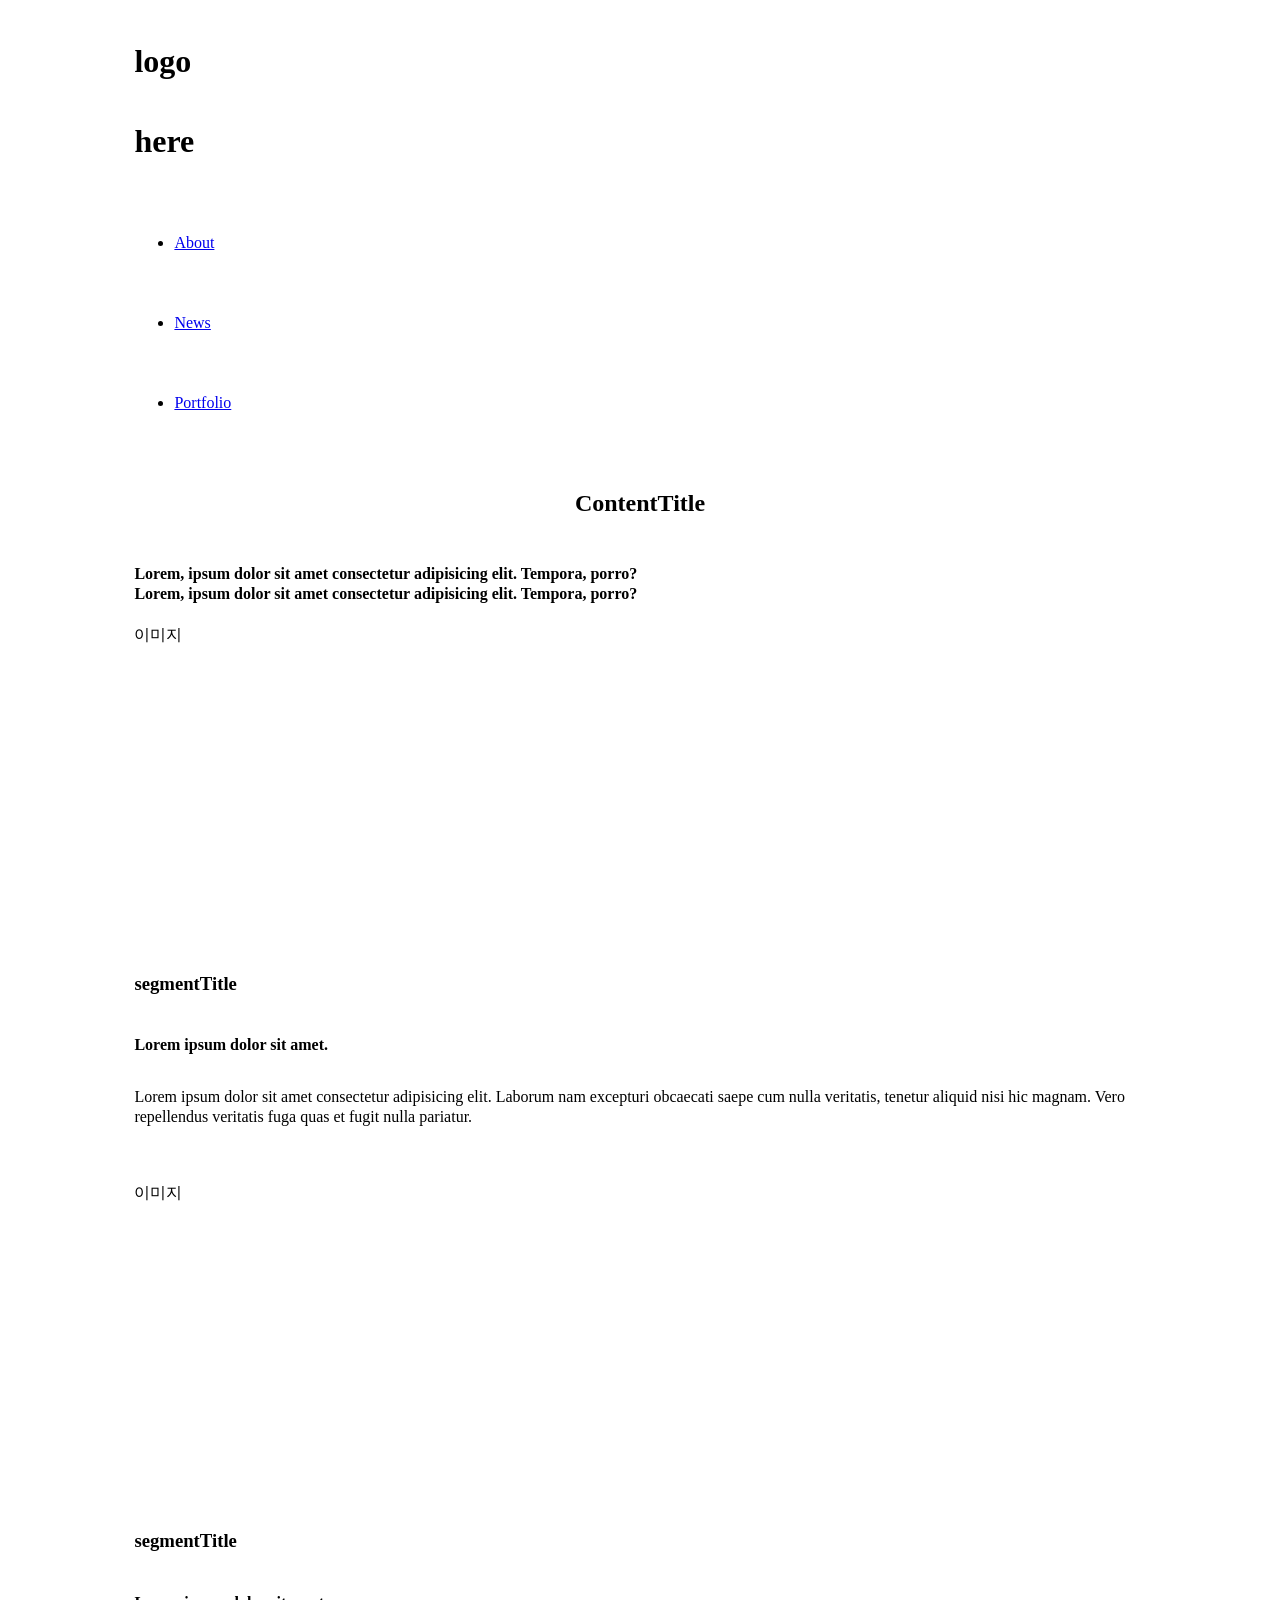
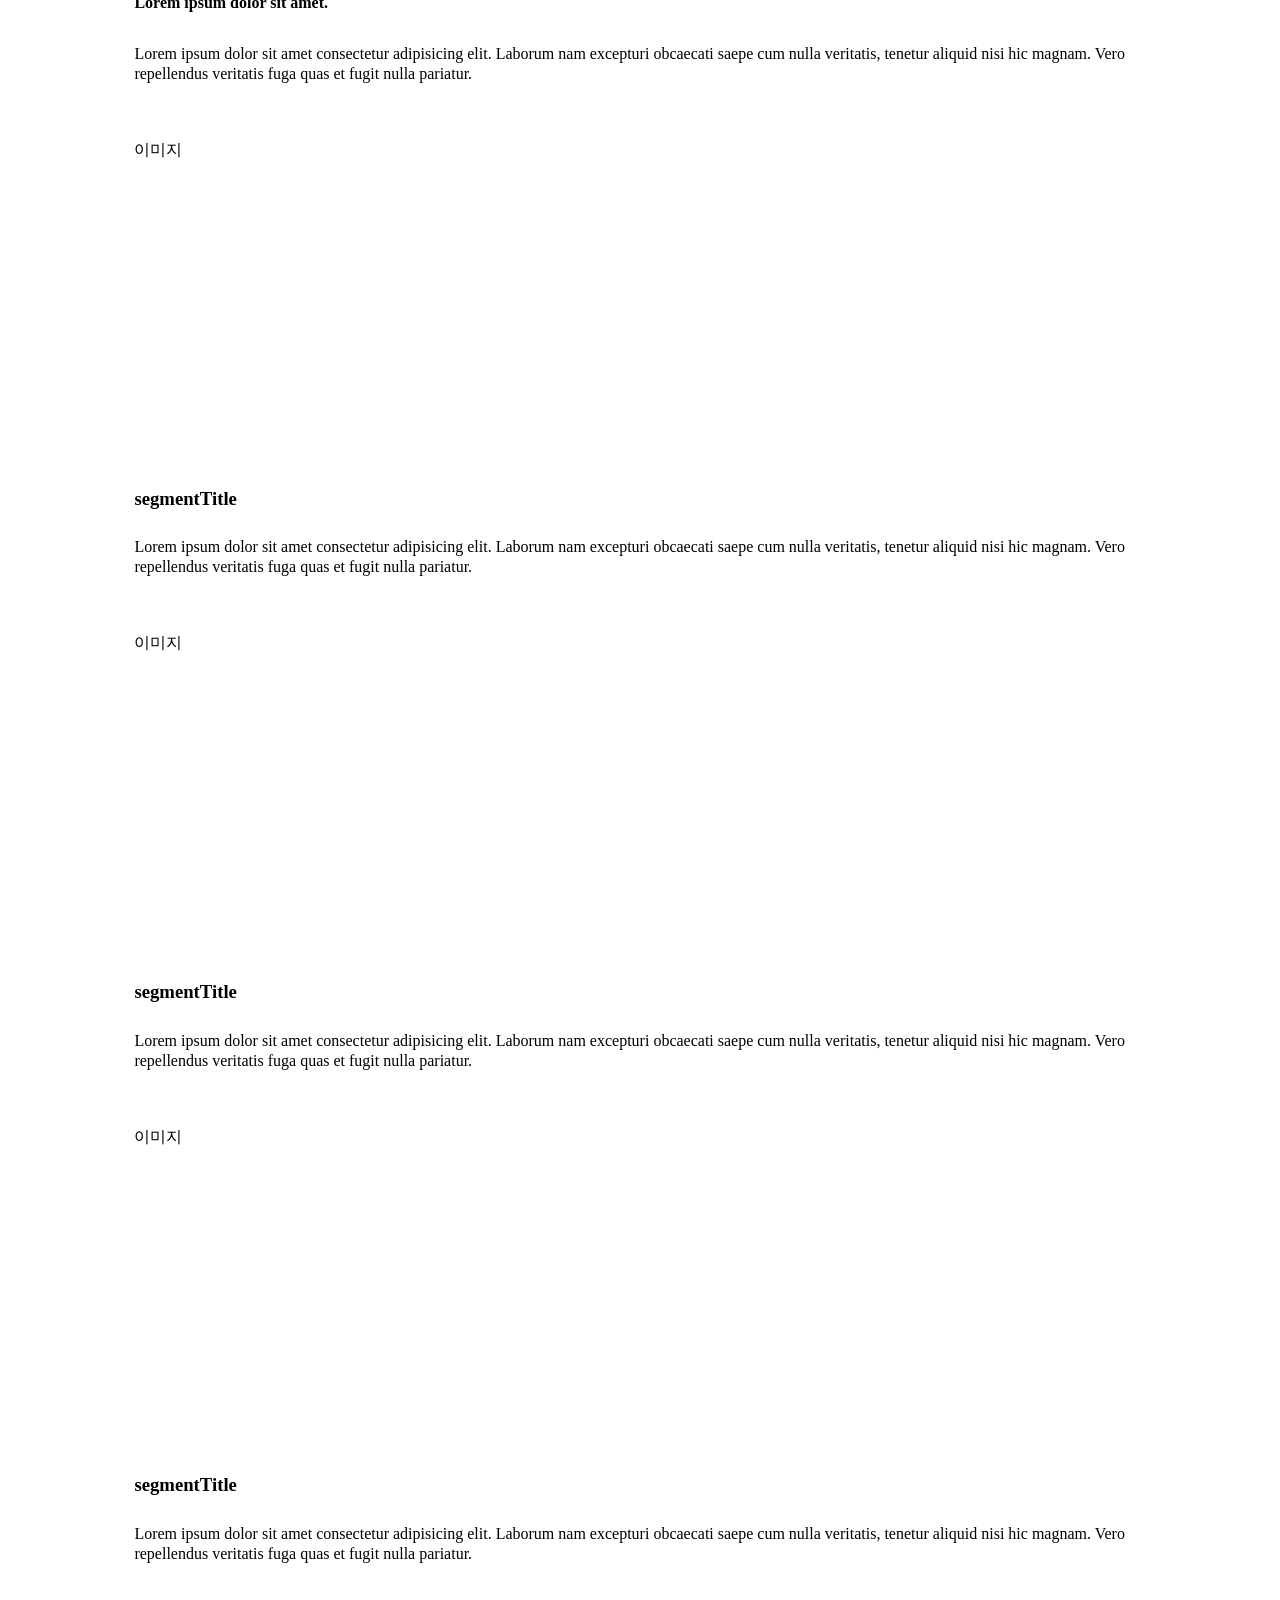
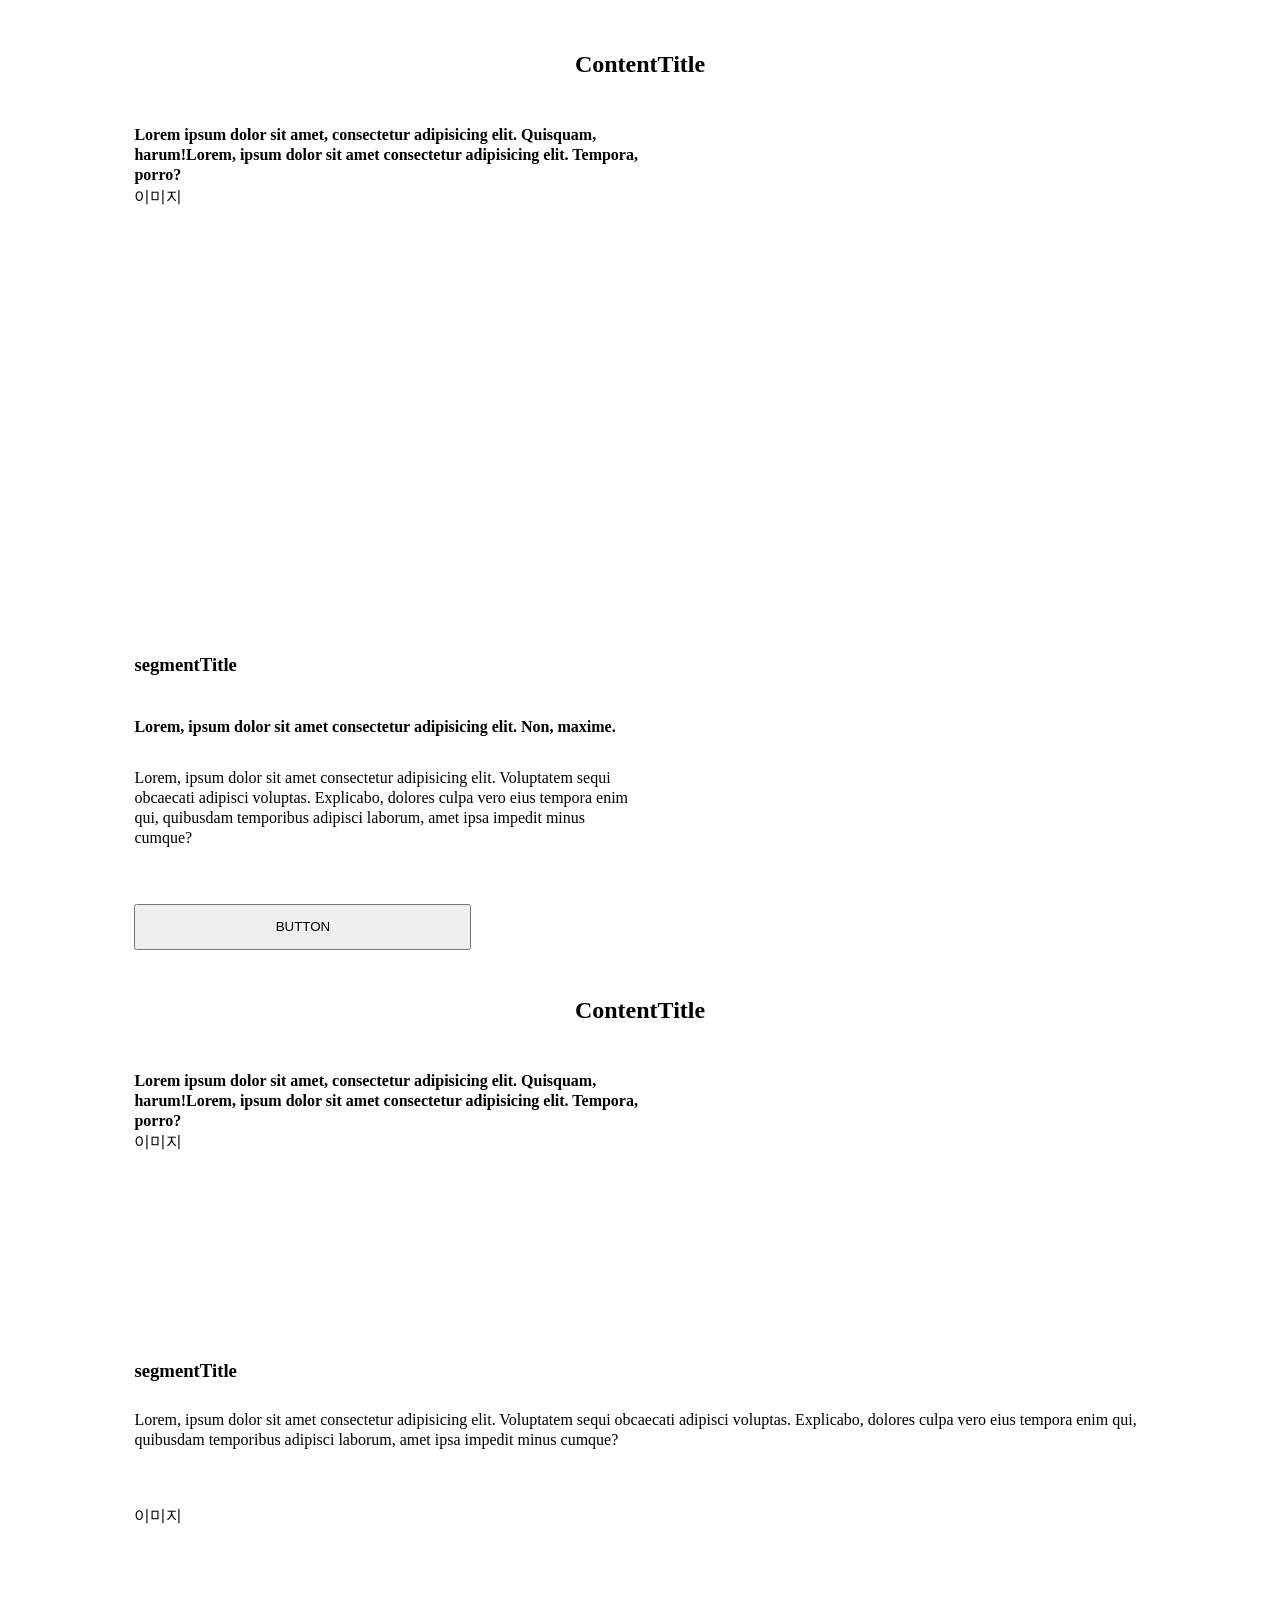
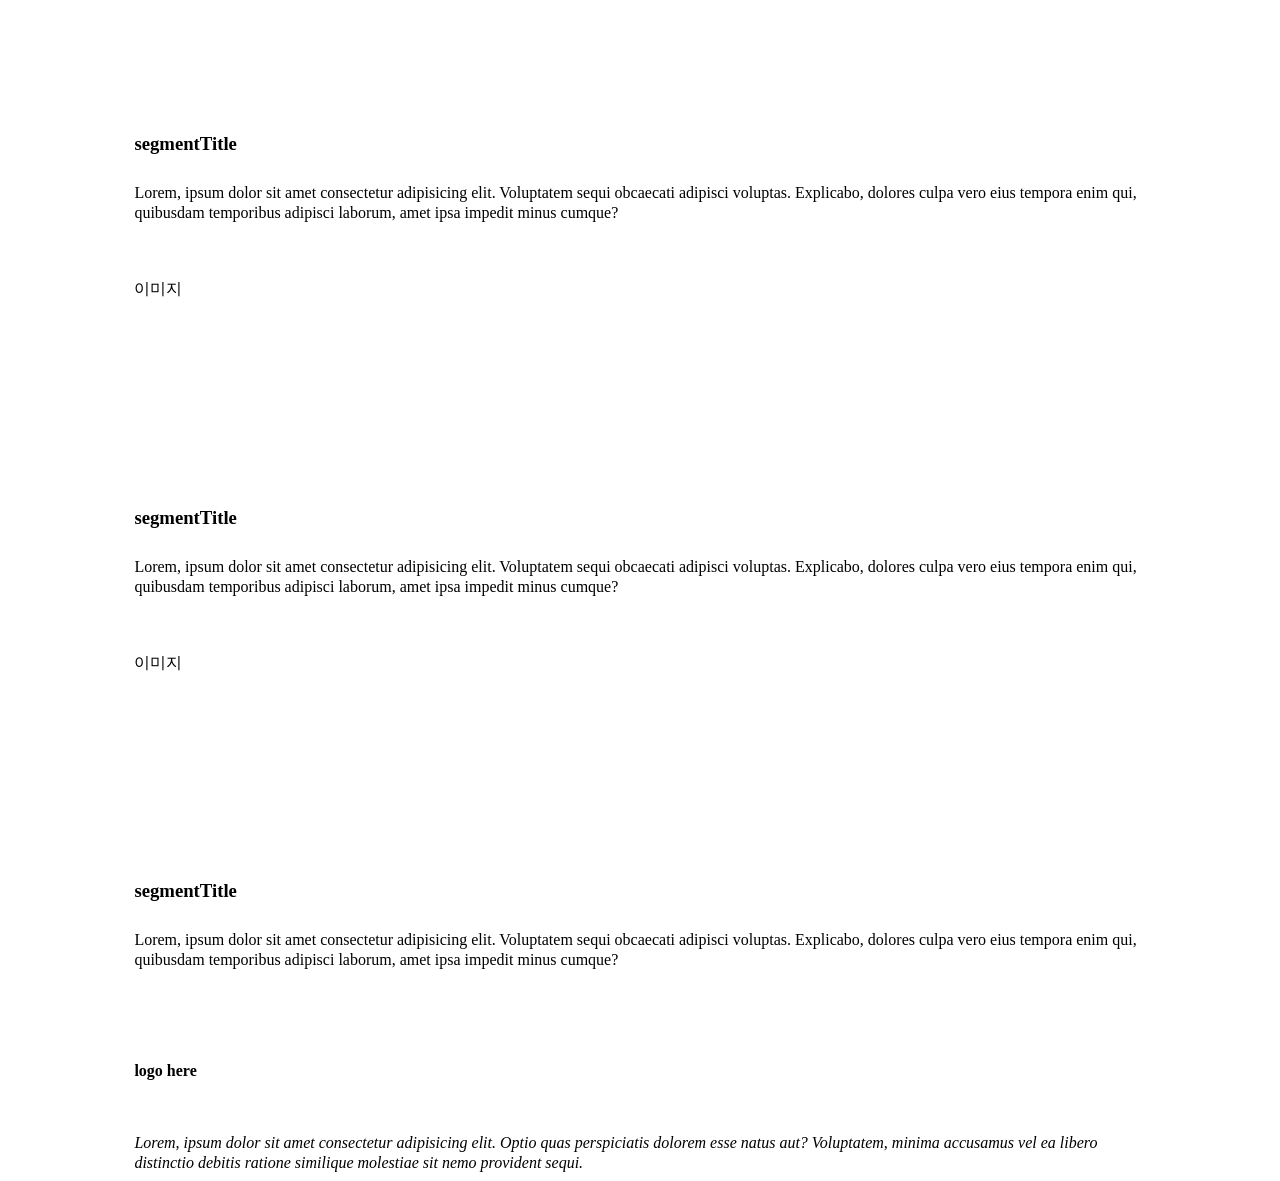
==== 20260328_exe3.html @ 0450ccc4 "중간 CSS업로드" ====
<!DOCTYPE html>
<html lang="ko">

<head>
    <meta charset="UTF-8">
    <meta name="viewport" content="width=device-width, initial-scale=1.0">
    <link rel="stylesheet" href="./all.min.css">
    <link rel="stylesheet" href="./reset.css">
    <style>
        /* 헤더탑 */
        .hdr-top-wrap{
            /* CSS 속성 */
            /* 속성명: 속성값; */
            /* 가로 : width , 세로: height*/
        }
        .hdr-top-wrap>.hdr-top{
            width: 80%;
            max-width: 1080px;
            margin: 0 auto;
            /* 속성명 : 속성값; */
        }
        .hdr-top-wrap>.hdr-top>i{
            line-height: 40px;
        }

        /* 헤더 */
        .hdr-wrap{}
        .hdr-wrap>header{
            width: 80%;
            max-width: 1080px;
            margin: 0 auto;
            line-height: 80px;
        }

        .hdr-wrap>header>h1{
            width: calc(100% / 12 * 1);  
        }

        .hdr-wrap>header>ul.gnb{
            width: calc(100% / 12 * 2);  
        }

        .hdr-wrap>header>ul.gnb>li{}
        .hdr-wrap>header>ul.gnb>li>a{}

        /* 콘텐츠공통 */
        .content-wrap{}
        .content-wrap>.content{
            width: 80%;
            max-width: 1080px;
            margin: 0 auto;
        }
        .content-wrap>.content>header{}
        .content-wrap>.content>header>h2{
            line-height: 80px;
            text-align: center;
        }
        .content-wrap>.content>header>h4{
            height: 40px;
            line-height: 20px;
            width: calc(100% / 12 * 6);
        }
        .content-wrap>.content>section{}
        .content-wrap>.content>section>article{}
        .content-wrap>.content>section article>.image{
            height: 320px;
        }
        .content-wrap>.content>section>article>.texts{}
        .content-wrap>.content>section article>.texts>h3{
            line-height: 40px;
        }
        .content-wrap>.content>section article>.texts>h4{
            line-height: 40px;
        }
        .content-wrap>.content>section article>.texts>p{
            height: 80px;
            line-height: 20px;  
        }
        
        /* 콘텐츠1 */
        .content-wrap.content1{}
        .content-wrap.content1>.content.cnt1{}
        .content-wrap.content1>.content.cnt1>header{}
        .content-wrap.content1>.content.cnt1>header>h2{}
        .content-wrap.content1>.content.cnt1>header>h4{}
        .content-wrap.content1>.content.cnt1>section{}
        .content-wrap.content1>.content.cnt1>section>.art-top{}
        .content-wrap.content1>.content.cnt1>section>.art-top>article{}
        .content-wrap.content1>.content.cnt1>section>.art-top>article>.image{
            width: calc(50% - 10px);
        }
        .content-wrap.content1>.content.cnt1>section>.art-top>article>.texts{}
        .content-wrap.content1>.content.cnt1>section>.art-top>article>.texts>h3{}
        .content-wrap.content1>.content.cnt1>section>.art-top>article>.texts>h4{}
        .content-wrap.content1>.content.cnt1>section>.art-top>article>.texts>p{}
        .content-wrap.content1>.content.cnt1>section>.art-top>article>.texts>.icons{
            line-height: 40px;
        }
        .content-wrap.content1>.content.cnt1>section>.art-btm{}
        .content-wrap.content1>.content.cnt1>section>.art-btm>article{}
        .content-wrap.content1>.content.cnt1>section>.art-btm>article>.image{}
        .content-wrap.content1>.content.cnt1>section>.art-btm>article>.texts{}
        .content-wrap.content1>.content.cnt1>section>.art-btm>article>.texts>h3{}
        .content-wrap.content1>.content.cnt1>section>.art-btm>article>.texts>p{}
        .content-wrap.content1>.content.cnt1>section>.art-btm>article>.texts>.icons{
            line-height: 40px;
        }

        /* 콘텐츠2 */
        .content-wrap.content2{}
        .content-wrap.content2>.content.cnt2{}
        .content-wrap.content2>.content.cnt2>header{}
        .content-wrap.content2>.content.cnt2>header>h2{}
        .content-wrap.content2>.content.cnt2>header>h4{}
        .content-wrap.content2>.content.cnt2>section{}
        .content-wrap.content2>.content.cnt2>section>article{}
        .content-wrap.content2>.content.cnt2>section>article>.image{
            height: 440px;
            width: 50%;
        }
        .content-wrap.content2>.content.cnt2>section>article>.texts{
            width: 50%;
        }
        .content-wrap.content2>.content.cnt2>section>article>.texts>h3{}
        .content-wrap.content2>.content.cnt2>section>article>.texts>h4{}
        .content-wrap.content2>.content.cnt2>section>article>.texts>p{
            height: 120px;
        }
        .content-wrap.content2>.content.cnt2>section>article>.texts>button{
            line-height: 40px;
            width: calc(100% / 6 * 4);
        }

        /* 콘텐츠3 */
        .content-wrap.content3{}
        .content-wrap.content3>.content.cnt3{}
        .content-wrap.content3>.content.cnt3>header{}
        .content-wrap.content3>.content.cnt3>header>h2{}
        .content-wrap.content3>.content.cnt3>header>h4{}
        .content-wrap.content3>.content.cnt3>section{}
        .content-wrap.content3>.content.cnt3>section>article{}
        .content-wrap.content3>.content.cnt3>section>article>.image{
            height: 200px;
        }
        .content-wrap.content3>.content.cnt3>section>article>.texts{}
        .content-wrap.content3>.content.cnt3>section>article>.texts>h3{}
        .content-wrap.content3>.content.cnt3>section>article>.texts>p{}

        /* 푸터 */
        .ftr-wrap{}
        .ftr-wrap>footer{
            /* 공식 : 그리드(컨텐츠 내용) 사이즈 */
            width: 80%;
            max-width: 1080px;
            margin: 0 auto;
        }
        .ftr-wrap>footer>h4{
            line-height: 80px;
        }
        .ftr-wrap>footer>address{
            height: 40px;
            line-height: 20px;
        }
        .ftr-wrap>footer>.icons{
            line-height: 80px;
        }

        </style>
    <title>20260328_exe3</title>
</head>

<body>
    <!-- 헤더탑 -->
    <div class="hdr-top-wrap">
        <div class="hdr-top">
            <i class="fa-solid fa-sleigh"></i>
        </div>
    </div>
    <!-- 헤더 -->
    <div class="hdr-wrap">
        <header>
            <h1>logo here</h1>
            <ul class="gnb">
                <li><a href="#">About</a></li>
                <li><a href="#">News</a></li>
                <li><a href="#">Portfolio</a></li>
            </ul>
        </header>
    </div>

    <!-- 콘텐츠1 -->
    <div class="content-wrap content1">
        <div class="content cnt1">
            <header>
                <h2>ContentTitle</h2>
                <h4>Lorem, ipsum dolor sit amet consectetur adipisicing elit. Tempora, porro?Lorem, ipsum dolor sit amet consectetur adipisicing elit. Tempora, porro?</h4>
            </header>
            <section>
                <div class="art-top">
                    <article>
                        <div class="image">이미지</div>
                        <div class="texts">
                            <h3>segmentTitle</h3>
                            <h4>Lorem ipsum dolor sit amet.</h4>
                            <p>Lorem ipsum dolor sit amet consectetur adipisicing elit. Laborum nam excepturi obcaecati
                                saepe cum nulla veritatis, tenetur aliquid nisi hic magnam. Vero repellendus veritatis
                                fuga quas et fugit nulla pariatur.</p>
                            <div class="icons">
                                <i class="fa-solid fa-thumbs-up"></i>
                                <i class="fa-solid fa-share-nodes"></i>
                            </div>
                        </div>
                    </article>
                    <article>
                        <div class="image">이미지</div>
                        <div class="texts">
                            <h3>segmentTitle</h3>
                            <h4>Lorem ipsum dolor sit amet.</h4>
                            <p>Lorem ipsum dolor sit amet consectetur adipisicing elit. Laborum nam excepturi obcaecati
                                saepe cum nulla veritatis, tenetur aliquid nisi hic magnam. Vero repellendus veritatis
                                fuga quas et fugit nulla pariatur.</p>
                            <div class="icons">
                                <i class="fa-solid fa-thumbs-up"></i>
                                <i class="fa-solid fa-share-nodes"></i>
                            </div>
                        </div>
                    </article>
                </div>
                <div class="art-btm">
                    <article>
                        <div class="image">이미지</div>
                        <div class="texts">
                            <h3>segmentTitle</h3>
                            <p>Lorem ipsum dolor sit amet consectetur adipisicing elit. Laborum nam excepturi obcaecati
                                saepe cum nulla veritatis, tenetur aliquid nisi hic magnam. Vero repellendus veritatis
                                fuga quas et fugit nulla pariatur.</p>
                            <div class="icons">
                                <i class="fa-solid fa-thumbs-up"></i>
                                <i class="fa-solid fa-share-nodes"></i>
                            </div>
                        </div>
                    </article>
                    <article>
                        <div class="image">이미지</div>
                        <div class="texts">
                            <h3>segmentTitle</h3>
                            <p>Lorem ipsum dolor sit amet consectetur adipisicing elit. Laborum nam excepturi obcaecati
                                saepe cum nulla veritatis, tenetur aliquid nisi hic magnam. Vero repellendus veritatis
                                fuga quas et fugit nulla pariatur.</p>
                            <div class="icons">
                                <i class="fa-solid fa-thumbs-up"></i>
                                <i class="fa-solid fa-share-nodes"></i>
                            </div>
                        </div>
                    </article>
                    <article>
                        <div class="image">이미지</div>
                        <div class="texts">
                            <h3>segmentTitle</h3>
                            <p>Lorem ipsum dolor sit amet consectetur adipisicing elit. Laborum nam excepturi obcaecati
                                saepe cum nulla veritatis, tenetur aliquid nisi hic magnam. Vero repellendus veritatis
                                fuga quas et fugit nulla pariatur.</p>
                            <div class="icons">
                                <i class="fa-solid fa-thumbs-up"></i>
                                <i class="fa-solid fa-share-nodes"></i>
                            </div>
                        </div>
                    </article>
                </div>
            </section>
        </div>
    </div>
    <!-- 콘텐츠2 -->
    <div class="content-wrap content2">
        <div class="content cnt2">
            <header>
                <h2>ContentTitle</h2>
                <h4>Lorem ipsum dolor sit amet, consectetur adipisicing elit. Quisquam, harum!Lorem, ipsum dolor sit amet consectetur adipisicing elit. Tempora, porro?</h4>
            </header>
            <section>
                <article>
                    <div class="image">이미지</div>
                    <div class="texts">
                        <h3>segmentTitle</h3>
                        <h4>Lorem, ipsum dolor sit amet consectetur adipisicing elit. Non, maxime.</h4>
                        <p>Lorem, ipsum dolor sit amet consectetur adipisicing elit. Voluptatem sequi obcaecati adipisci
                            voluptas. Explicabo, dolores culpa vero eius tempora enim qui, quibusdam temporibus adipisci
                            laborum, amet ipsa impedit minus cumque?</p>
                        <button>BUTTON</button>
                    </div>
                </article>
            </section>
        </div>
    </div>
    <!-- 콘텐츠3 -->
    <div class="content-wrap content3">
        <div class="content cnt3">
            <header>
                <h2>ContentTitle</h2>
                <h4>Lorem ipsum dolor sit amet, consectetur adipisicing elit. Quisquam, harum!Lorem, ipsum dolor sit amet consectetur adipisicing elit. Tempora, porro?</h4>
            </header>
            <section>
                <article>
                    <div class="image">이미지</div>
                    <div class="texts">
                        <h3>segmentTitle</h3>
                        <p>Lorem, ipsum dolor sit amet consectetur adipisicing elit. Voluptatem sequi obcaecati adipisci
                            voluptas. Explicabo, dolores culpa vero eius tempora enim qui, quibusdam temporibus adipisci
                            laborum, amet ipsa impedit minus cumque?</p>
                    </div>
                </article>
                <article>
                    <div class="image">이미지</div>
                    <div class="texts">
                        <h3>segmentTitle</h3>
                        <p>Lorem, ipsum dolor sit amet consectetur adipisicing elit. Voluptatem sequi obcaecati adipisci
                            voluptas. Explicabo, dolores culpa vero eius tempora enim qui, quibusdam temporibus adipisci
                            laborum, amet ipsa impedit minus cumque?</p>
                    </div>
                </article>
                <article>
                    <div class="image">이미지</div>
                    <div class="texts">
                        <h3>segmentTitle</h3>
                        <p>Lorem, ipsum dolor sit amet consectetur adipisicing elit. Voluptatem sequi obcaecati adipisci
                            voluptas. Explicabo, dolores culpa vero eius tempora enim qui, quibusdam temporibus adipisci
                            laborum, amet ipsa impedit minus cumque?</p>
                    </div>
                </article>
                <article>
                    <div class="image">이미지</div>
                    <div class="texts">
                        <h3>segmentTitle</h3>
                        <p>Lorem, ipsum dolor sit amet consectetur adipisicing elit. Voluptatem sequi obcaecati adipisci
                            voluptas. Explicabo, dolores culpa vero eius tempora enim qui, quibusdam temporibus adipisci
                            laborum, amet ipsa impedit minus cumque?</p>
                    </div>
                </article>
            </section>
        </div>
    </div>
    <!-- 푸터 -->
    <div class="ftr-wrap">
        <footer>
            <h4>logo here</h4>
            <address>Lorem, ipsum dolor sit amet consectetur adipisicing elit. Optio quas perspiciatis dolorem esse natus
                aut? Voluptatem, minima accusamus vel ea libero distinctio debitis ratione similique molestiae sit nemo
                provident sequi.</address>
            <div class="icons">
                <i class="fa-brands fa-instagram"></i>
                <i class="fa-brands fa-square-facebook"></i>
                <i class="fa-brands fa-square-twitter"></i>
            </div>
        </footer>

    </div>
</body>

</html>
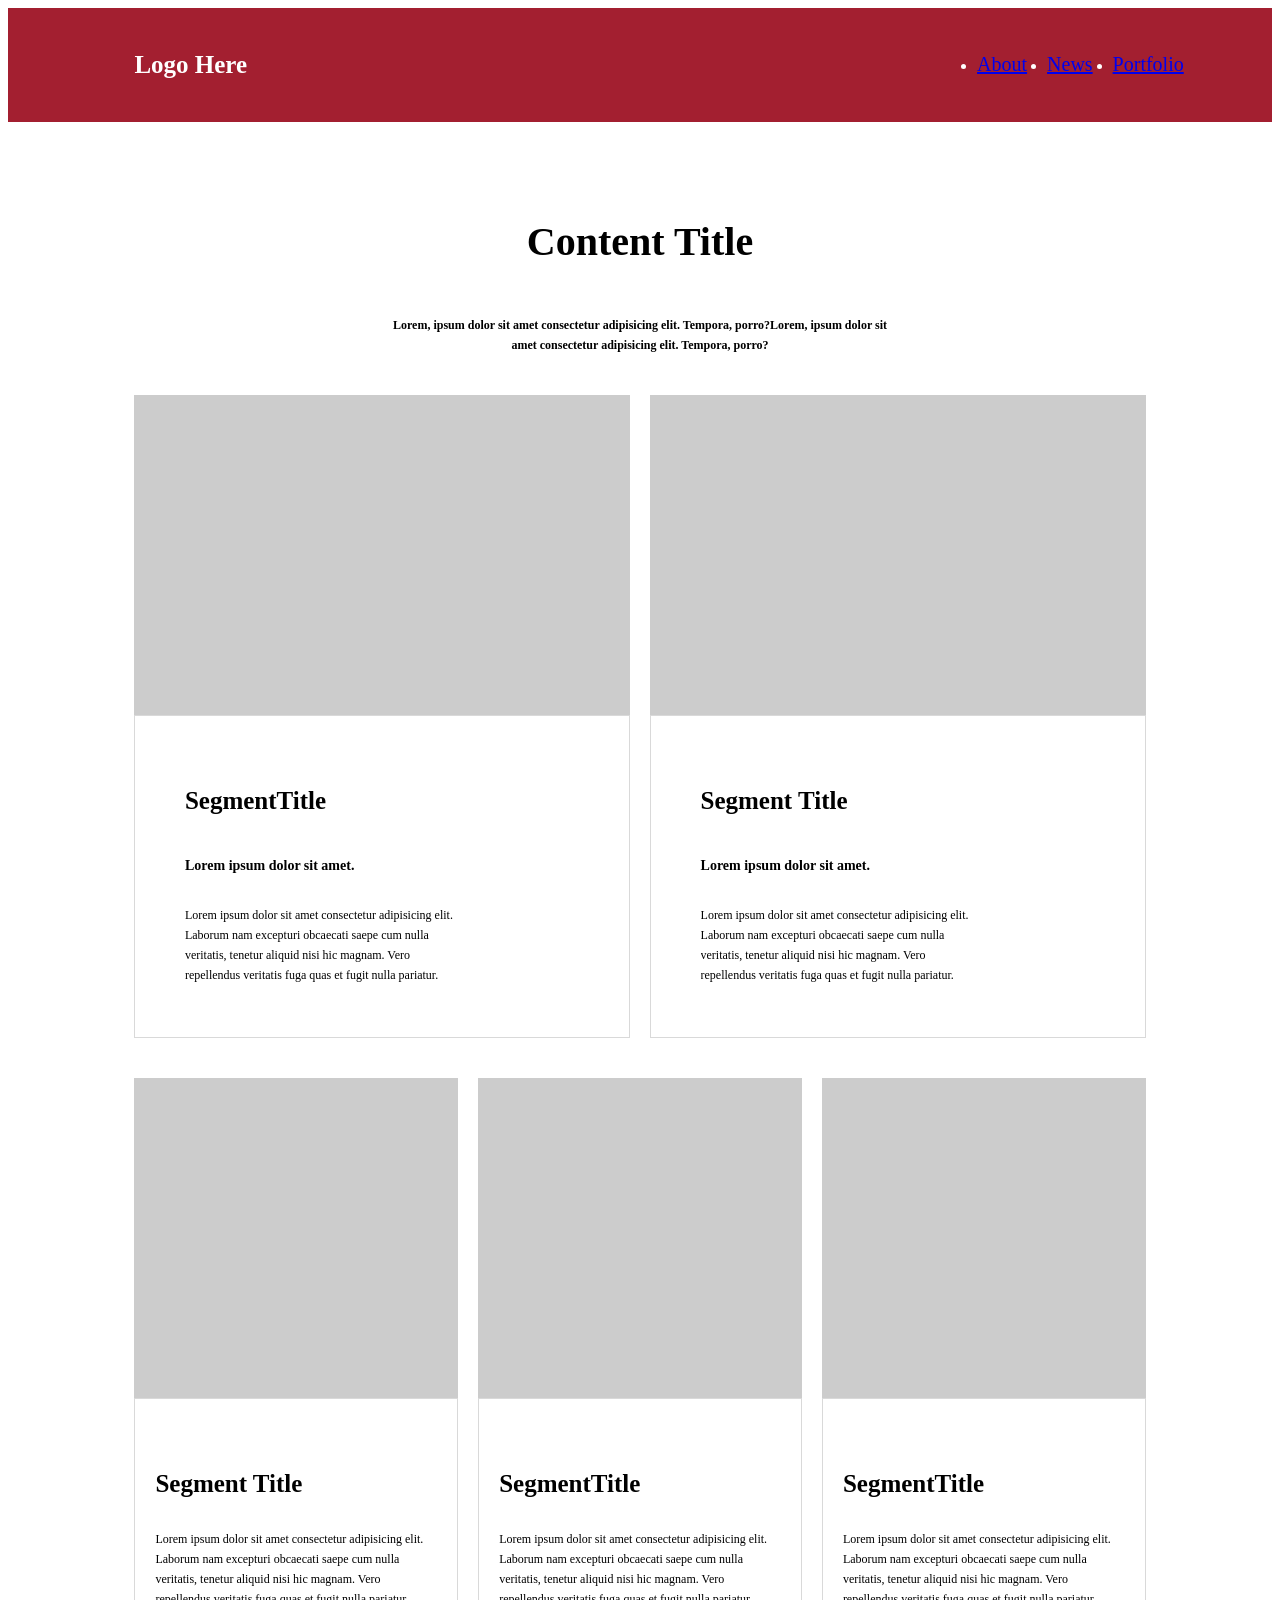
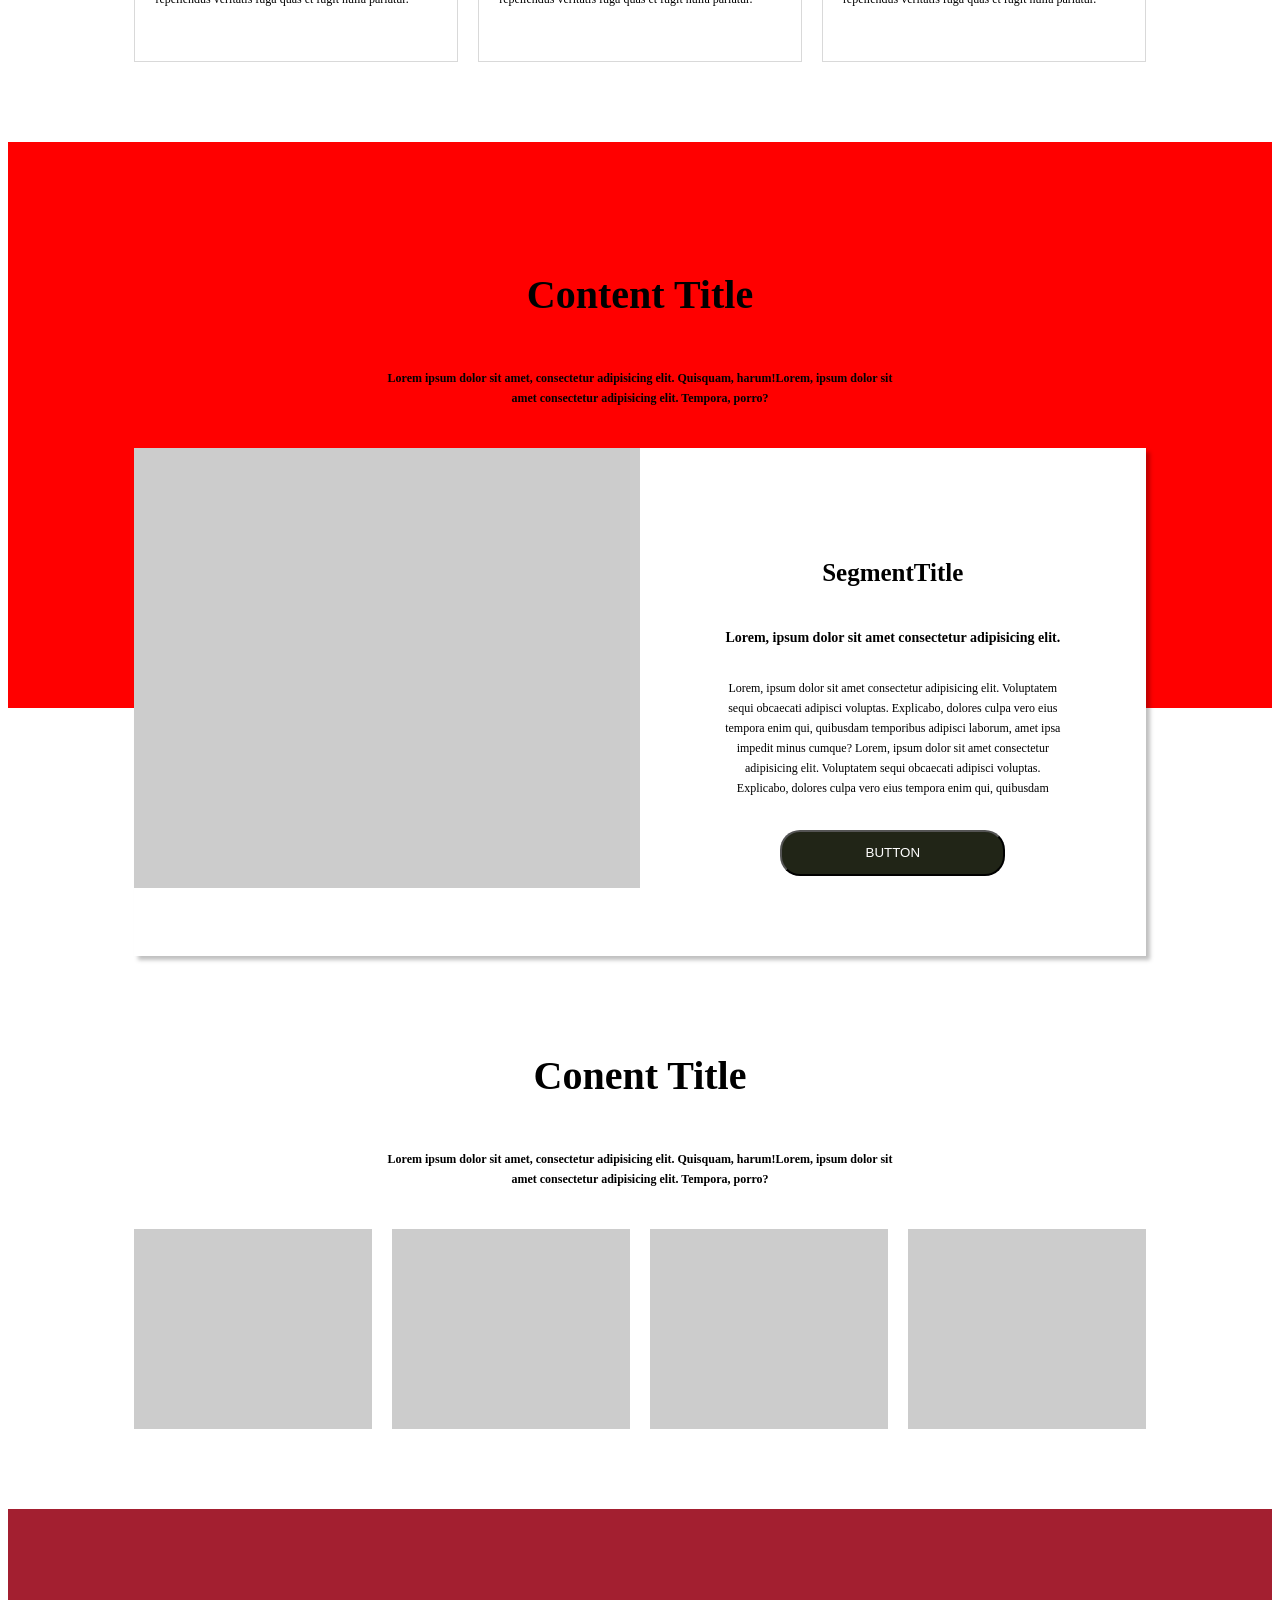
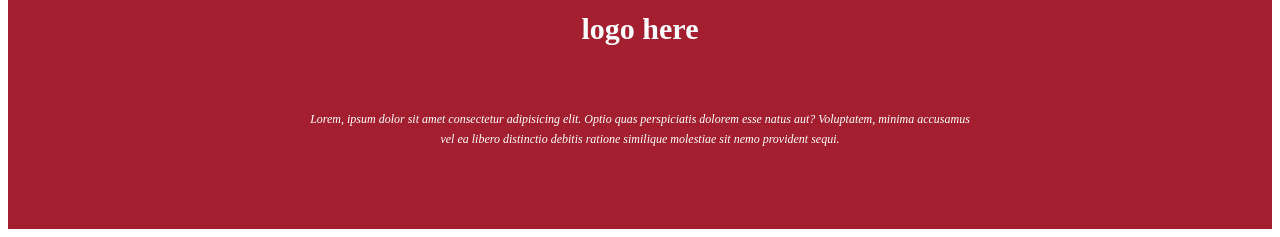
==== commit 381e440e: "오전수업" ====
--- a/20260328_exe3.html
+++ b/20260328_exe3.html
@@ -12,39 +12,55 @@
             /* CSS 속성 */
             /* 속성명: 속성값; */
             /* 가로 : width , 세로: height*/
+            background-color: #212517;
         }
         .hdr-top-wrap>.hdr-top{
             width: 80%;
             max-width: 1080px;
             margin: 0 auto;
+            text-align: center;
             /* 속성명 : 속성값; */
         }
         .hdr-top-wrap>.hdr-top>i{
             line-height: 40px;
+            color: #fff;
+            font-size: 35px;
         }
 
         /* 헤더 */
-        .hdr-wrap{}
+        .hdr-wrap{
+            background-color: #a31f30;
+        }
         .hdr-wrap>header{
             width: 80%;
             max-width: 1080px;
             margin: 0 auto;
             line-height: 80px;
+            display: flex;
+            justify-content: space-between;
+            color: #fff;
+            text-transform: capitalize;
         }
 
         .hdr-wrap>header>h1{
-            width: calc(100% / 12 * 1);  
+            font-size: 25px; 
         }
 
         .hdr-wrap>header>ul.gnb{
             width: calc(100% / 12 * 2);  
+            display: flex;
+            column-gap: 20px;
         }
 
         .hdr-wrap>header>ul.gnb>li{}
-        .hdr-wrap>header>ul.gnb>li>a{}
+        .hdr-wrap>header>ul.gnb>li>a{
+            font-size: 20px;
+        }
 
         /* 콘텐츠공통 */
-        .content-wrap{}
+        .content-wrap{
+            margin-top: 80px;
+        }
         .content-wrap>.content{
             width: 80%;
             max-width: 1080px;
@@ -54,27 +70,48 @@
         .content-wrap>.content>header>h2{
             line-height: 80px;
             text-align: center;
+            font-size: 40px;
+            text-transform: capitalize;
         }
         .content-wrap>.content>header>h4{
             height: 40px;
             line-height: 20px;
             width: calc(100% / 12 * 6);
-        }
-        .content-wrap>.content>section{}
+            text-align: center;
+            margin: 0 auto;
+            overflow: hidden;
+            font-size: 12px;
+        }
+        .content-wrap>.content>section{
+            margin-top: 40px;
+        }
         .content-wrap>.content>section>article{}
         .content-wrap>.content>section article>.image{
             height: 320px;
-        }
-        .content-wrap>.content>section>article>.texts{}
+            background-color: #ccc;
+            color: transparent;
+            /* 백그라운드 이미지 세트! */
+            background-repeat: no-repeat;
+            background-size: cover;
+            background-position: center;
+        }
+        .content-wrap>.content>section article>.texts{
+            padding: 40px 20px;
+        }
         .content-wrap>.content>section article>.texts>h3{
             line-height: 40px;
+            font-size: 25px;
+            text-transform: capitalize;
         }
         .content-wrap>.content>section article>.texts>h4{
             line-height: 40px;
+            font-size: 14px;
         }
         .content-wrap>.content>section article>.texts>p{
             height: 80px;
             line-height: 20px;  
+            overflow: hidden;
+            font-size: 12px;
         }
         
         /* 콘텐츠1 */
@@ -84,51 +121,120 @@
         .content-wrap.content1>.content.cnt1>header>h2{}
         .content-wrap.content1>.content.cnt1>header>h4{}
         .content-wrap.content1>.content.cnt1>section{}
-        .content-wrap.content1>.content.cnt1>section>.art-top{}
-        .content-wrap.content1>.content.cnt1>section>.art-top>article{}
-        .content-wrap.content1>.content.cnt1>section>.art-top>article>.image{
+        .content-wrap.content1>.content.cnt1>section>.art-top{
+            display: flex;
+            column-gap: 20px;
+        }
+        .content-wrap.content1>.content.cnt1>section>.art-top>article{
             width: calc(50% - 10px);
         }
-        .content-wrap.content1>.content.cnt1>section>.art-top>article>.texts{}
+        .content-wrap.content1>.content.cnt1>section>.art-top>article>.image{}
+
+        .content-wrap.content1>.content.cnt1>section>.art-top>article:nth-of-type(1)>.image{
+            background-image: url('./image/content1_image1.png');
+        }
+        .content-wrap.content1>.content.cnt1>section>.art-top>article:nth-of-type(2)>.image{
+            background-image: url('./image/content1_image2.png');
+        }
+        .content-wrap.content1>.content.cnt1>section>.art-top>article>.texts{
+            padding-left: calc(100% / 6 * 0.6);
+            padding-right: calc(100% / 6 * 2);
+            /* solid, dotted, dashed 로 적용해서 차이점을 보세요!  */
+            border: 1px solid #D9D9D9;
+        }
         .content-wrap.content1>.content.cnt1>section>.art-top>article>.texts>h3{}
         .content-wrap.content1>.content.cnt1>section>.art-top>article>.texts>h4{}
         .content-wrap.content1>.content.cnt1>section>.art-top>article>.texts>p{}
         .content-wrap.content1>.content.cnt1>section>.art-top>article>.texts>.icons{
             line-height: 40px;
-        }
-        .content-wrap.content1>.content.cnt1>section>.art-btm{}
-        .content-wrap.content1>.content.cnt1>section>.art-btm>article{}
-        .content-wrap.content1>.content.cnt1>section>.art-btm>article>.image{}
-        .content-wrap.content1>.content.cnt1>section>.art-btm>article>.texts{}
+            font-size: 23px;
+        }
+        .content-wrap.content1>.content.cnt1>section>.art-btm{
+            display: flex;
+            column-gap: 20px;
+            margin-top: 40px;
+        }
+        .content-wrap.content1>.content.cnt1>section>.art-btm>article{
+            width: calc(100% / 3 - 10px);
+        }
+        .content-wrap.content1>.content.cnt1>section>.art-btm>article:nth-of-type(1)>.image{
+            background-image: url('./image/content1_image3.png');
+        }
+        .content-wrap.content1>.content.cnt1>section>.art-btm>article:nth-of-type(2)>.image{
+            background-image: url('./image/content1_image4.png');
+        }
+        .content-wrap.content1>.content.cnt1>section>.art-btm>article:nth-of-type(3)>.image{
+            background-image: url('./image/content1_image5.png');
+        }
+        .content-wrap.content1>.content.cnt1>section>.art-btm>article>.texts{
+               border: 1px solid #D9D9D9;
+        }
         .content-wrap.content1>.content.cnt1>section>.art-btm>article>.texts>h3{}
         .content-wrap.content1>.content.cnt1>section>.art-btm>article>.texts>p{}
         .content-wrap.content1>.content.cnt1>section>.art-btm>article>.texts>.icons{
             line-height: 40px;
+            font-size: 23px;
         }
 
         /* 콘텐츠2 */
         .content-wrap.content2{}
-        .content-wrap.content2>.content.cnt2{}
-        .content-wrap.content2>.content.cnt2>header{}
+        .content-wrap.content2>.content.cnt2{
+            width: 100%;
+            max-width: none;
+        }
+        .content-wrap.content2>.content.cnt2>header{
+            background-color: #f00;
+            padding-top: 80px;
+            padding-bottom: 300px;
+            background-image: url('./image/conten2_bg.png');
+            background-size: 33.33%;
+        }
         .content-wrap.content2>.content.cnt2>header>h2{}
-        .content-wrap.content2>.content.cnt2>header>h4{}
-        .content-wrap.content2>.content.cnt2>section{}
-        .content-wrap.content2>.content.cnt2>section>article{}
+        .content-wrap.content2>.content.cnt2>header>h4{
+            width: calc(80% / 12 * 6);
+            max-width: 520px;
+        }
+        .content-wrap.content2>.content.cnt2>section{
+            width: 80%;
+            max-width: 1080px;
+            margin: 0 auto;   
+            margin-top: -260px;
+        }
+        .content-wrap.content2>.content.cnt2>section>article{
+            display: flex;
+            box-shadow: 4px 4px 4px rgba(0,0,0,0.25);
+        }
         .content-wrap.content2>.content.cnt2>section>article>.image{
             height: 440px;
             width: 50%;
+            background-image: url('./image/content2_image1.png');
+        }
+        .content-wrap.content2>.content.cnt2>section>article>.image>video{
+            height: 100%;
+            object-fit: cover;
         }
         .content-wrap.content2>.content.cnt2>section>article>.texts{
             width: 50%;
+            background-color: #fff;
+            text-align: center;
+            padding: 80px calc(100% / 12);
         }
         .content-wrap.content2>.content.cnt2>section>article>.texts>h3{}
-        .content-wrap.content2>.content.cnt2>section>article>.texts>h4{}
+        .content-wrap.content2>.content.cnt2>section>article>.texts>h4{
+            height: 40px;
+            overflow: hidden;
+        }
         .content-wrap.content2>.content.cnt2>section>article>.texts>p{
             height: 120px;
+            margin-top: 20px;
         }
         .content-wrap.content2>.content.cnt2>section>article>.texts>button{
             line-height: 40px;
             width: calc(100% / 6 * 4);
+            background-color: #212517;
+            margin-top: 20px;
+            color: #fff;
+            border-radius: 20px;
         }
 
         /* 콘텐츠3 */
@@ -137,32 +243,76 @@
         .content-wrap.content3>.content.cnt3>header{}
         .content-wrap.content3>.content.cnt3>header>h2{}
         .content-wrap.content3>.content.cnt3>header>h4{}
-        .content-wrap.content3>.content.cnt3>section{}
-        .content-wrap.content3>.content.cnt3>section>article{}
+        .content-wrap.content3>.content.cnt3>section{
+            display: flex;
+            column-gap: 20px;
+        }
+        .content-wrap.content3>.content.cnt3>section>article{
+            width: calc(100% / 4 - 10px);
+            height: 200px;      
+            overflow: hidden;      
+        }
+        .content-wrap.content3>.content.cnt3>section>article:hover>.texts{
+            margin-top: -200px;
+        
+        }
         .content-wrap.content3>.content.cnt3>section>article>.image{
             height: 200px;
         }
-        .content-wrap.content3>.content.cnt3>section>article>.texts{}
+        .content-wrap.content3>.content.cnt3>section>article:nth-of-type(1)>.image{
+            background-image: url('./image/content3_image1.png');
+        }
+        .content-wrap.content3>.content.cnt3>section>article:nth-of-type(2)>.image{
+             background-image: url('./image/content3_image2.png');
+        }
+        .content-wrap.content3>.content.cnt3>section>article:nth-of-type(3)>.image{
+             background-image: url('./image/content3_image3.png');
+        }
+        .content-wrap.content3>.content.cnt3>section>article:nth-of-type(4)>.image{
+             background-image: url('./image/content3_image4.png');
+        }
+        .content-wrap.content3>.content.cnt3>section>article>.texts{
+            color: #fff;
+            background-color: rgba(51,51,51,0.4);
+            transition: margin-top 0.5s;
+        }
         .content-wrap.content3>.content.cnt3>section>article>.texts>h3{}
         .content-wrap.content3>.content.cnt3>section>article>.texts>p{}
 
         /* 푸터 */
-        .ftr-wrap{}
+        .ftr-wrap{
+            margin-top: 80px;
+            background-color: #a31f30;
+        }
         .ftr-wrap>footer{
             /* 공식 : 그리드(컨텐츠 내용) 사이즈 */
             width: 80%;
             max-width: 1080px;
             margin: 0 auto;
+            color: #fff;
+            padding-top: 40px;
+            padding-bottom: 80px;
         }
         .ftr-wrap>footer>h4{
             line-height: 80px;
+            text-align: center;
+            font-size: 30px;
+
+
         }
         .ftr-wrap>footer>address{
             height: 40px;
             line-height: 20px;
+            width: calc(100% / 12 * 8);
+            margin: 0 auto;
+            text-align: center;
+            overflow: hidden;
+            font-size: 12px;
         }
         .ftr-wrap>footer>.icons{
             line-height: 80px;
+            text-align: center;
+            font-size: 45px;
         }
 
         </style>
@@ -192,7 +342,7 @@
     <div class="content-wrap content1">
         <div class="content cnt1">
             <header>
-                <h2>ContentTitle</h2>
+                <h2>Content title</h2>
                 <h4>Lorem, ipsum dolor sit amet consectetur adipisicing elit. Tempora, porro?Lorem, ipsum dolor sit amet consectetur adipisicing elit. Tempora, porro?</h4>
             </header>
             <section>
@@ -214,7 +364,7 @@
                     <article>
                         <div class="image">이미지</div>
                         <div class="texts">
-                            <h3>segmentTitle</h3>
+                            <h3>segment Title</h3>
                             <h4>Lorem ipsum dolor sit amet.</h4>
                             <p>Lorem ipsum dolor sit amet consectetur adipisicing elit. Laborum nam excepturi obcaecati
                                 saepe cum nulla veritatis, tenetur aliquid nisi hic magnam. Vero repellendus veritatis
@@ -230,7 +380,7 @@
                     <article>
                         <div class="image">이미지</div>
                         <div class="texts">
-                            <h3>segmentTitle</h3>
+                            <h3>segment Title</h3>
                             <p>Lorem ipsum dolor sit amet consectetur adipisicing elit. Laborum nam excepturi obcaecati
                                 saepe cum nulla veritatis, tenetur aliquid nisi hic magnam. Vero repellendus veritatis
                                 fuga quas et fugit nulla pariatur.</p>
@@ -274,16 +424,24 @@
     <div class="content-wrap content2">
         <div class="content cnt2">
             <header>
-                <h2>ContentTitle</h2>
+                <h2>Content Title</h2>
                 <h4>Lorem ipsum dolor sit amet, consectetur adipisicing elit. Quisquam, harum!Lorem, ipsum dolor sit amet consectetur adipisicing elit. Tempora, porro?</h4>
             </header>
             <section>
                 <article>
-                    <div class="image">이미지</div>
+                    <div class="image">
+                        <video src="./image/191724-891315404_tiny.mp4" autoplay muted loop></video>
+                    </div>
                     <div class="texts">
                         <h3>segmentTitle</h3>
                         <h4>Lorem, ipsum dolor sit amet consectetur adipisicing elit. Non, maxime.</h4>
                         <p>Lorem, ipsum dolor sit amet consectetur adipisicing elit. Voluptatem sequi obcaecati adipisci
+                            voluptas. Explicabo, dolores culpa vero eius tempora enim qui, quibusdam temporibus adipisci
+                            laborum, amet ipsa impedit minus cumque?
+                        Lorem, ipsum dolor sit amet consectetur adipisicing elit. Voluptatem sequi obcaecati adipisci
+                            voluptas. Explicabo, dolores culpa vero eius tempora enim qui, quibusdam temporibus adipisci
+                            laborum, amet ipsa impedit minus cumque?
+                        Lorem, ipsum dolor sit amet consectetur adipisicing elit. Voluptatem sequi obcaecati adipisci
                             voluptas. Explicabo, dolores culpa vero eius tempora enim qui, quibusdam temporibus adipisci
                             laborum, amet ipsa impedit minus cumque?</p>
                         <button>BUTTON</button>
@@ -296,7 +454,7 @@
     <div class="content-wrap content3">
         <div class="content cnt3">
             <header>
-                <h2>ContentTitle</h2>
+                <h2>conent title</h2>
                 <h4>Lorem ipsum dolor sit amet, consectetur adipisicing elit. Quisquam, harum!Lorem, ipsum dolor sit amet consectetur adipisicing elit. Tempora, porro?</h4>
             </header>
             <section>
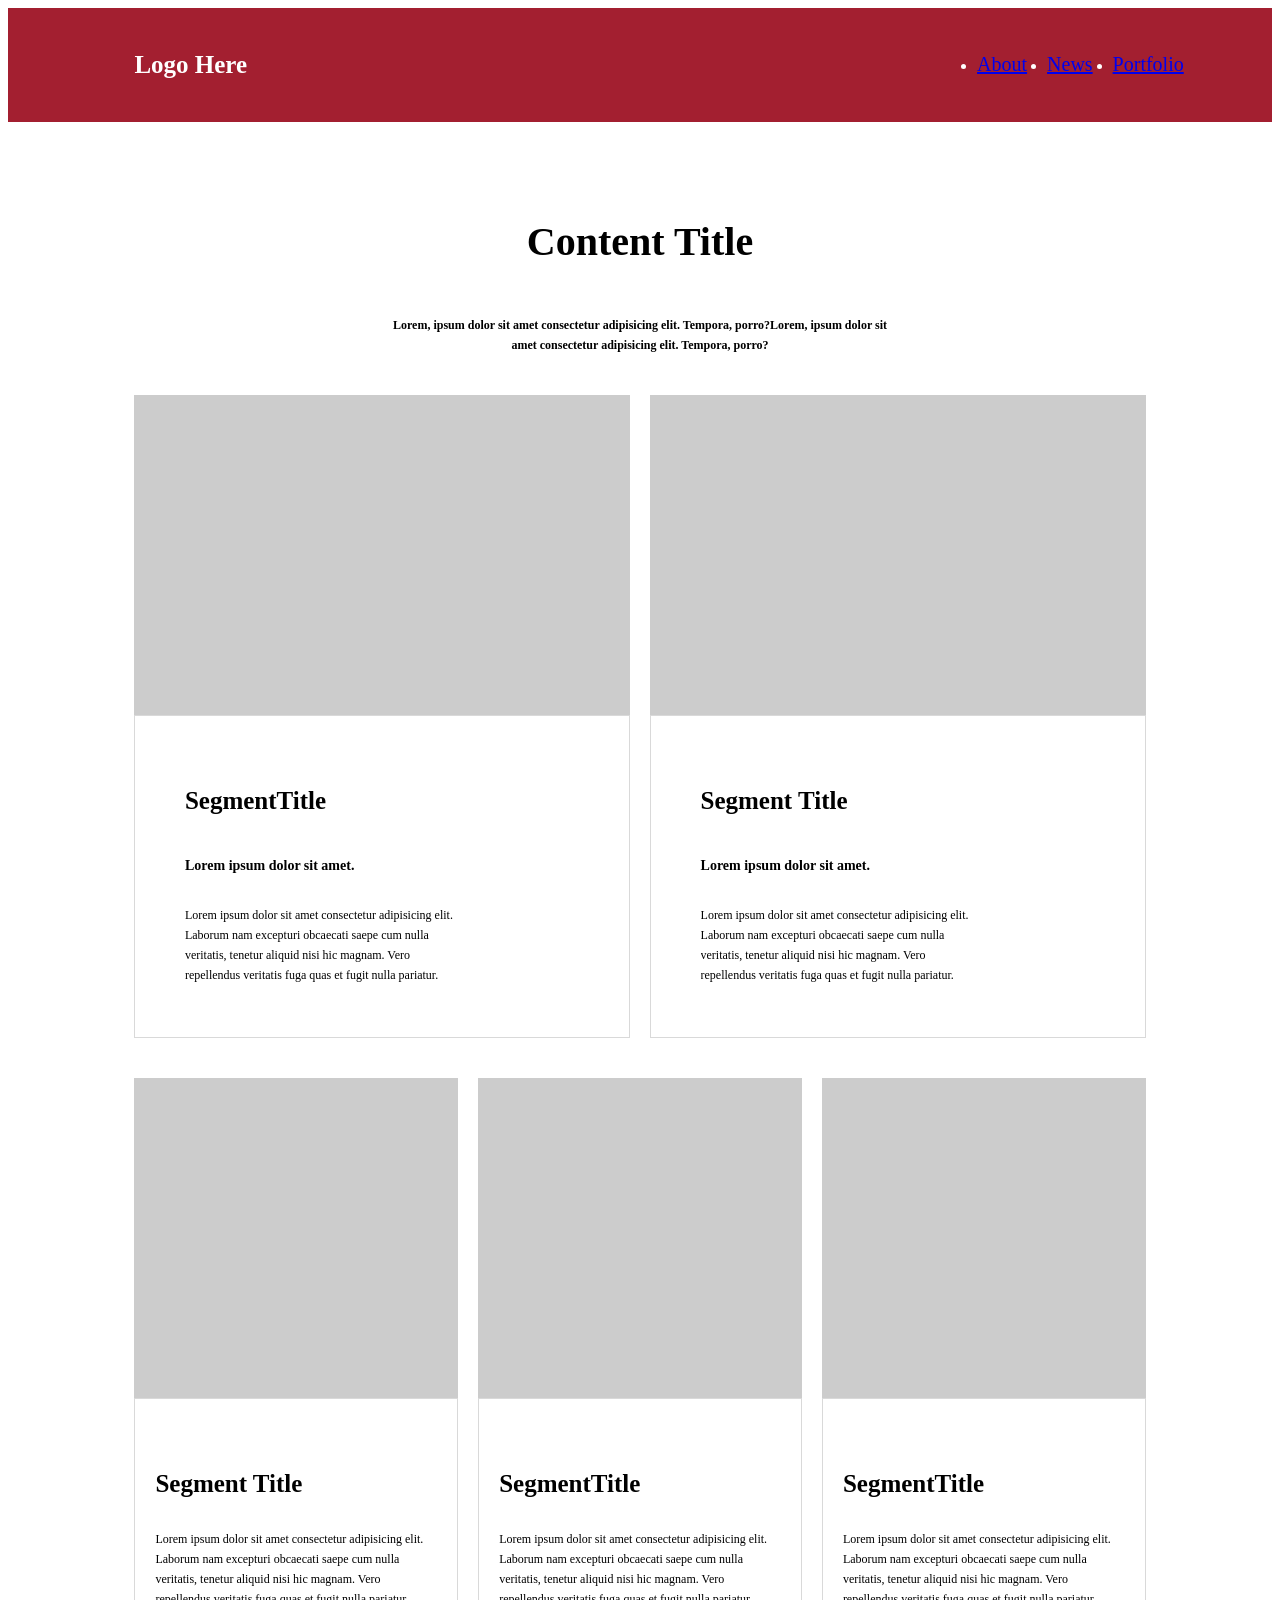
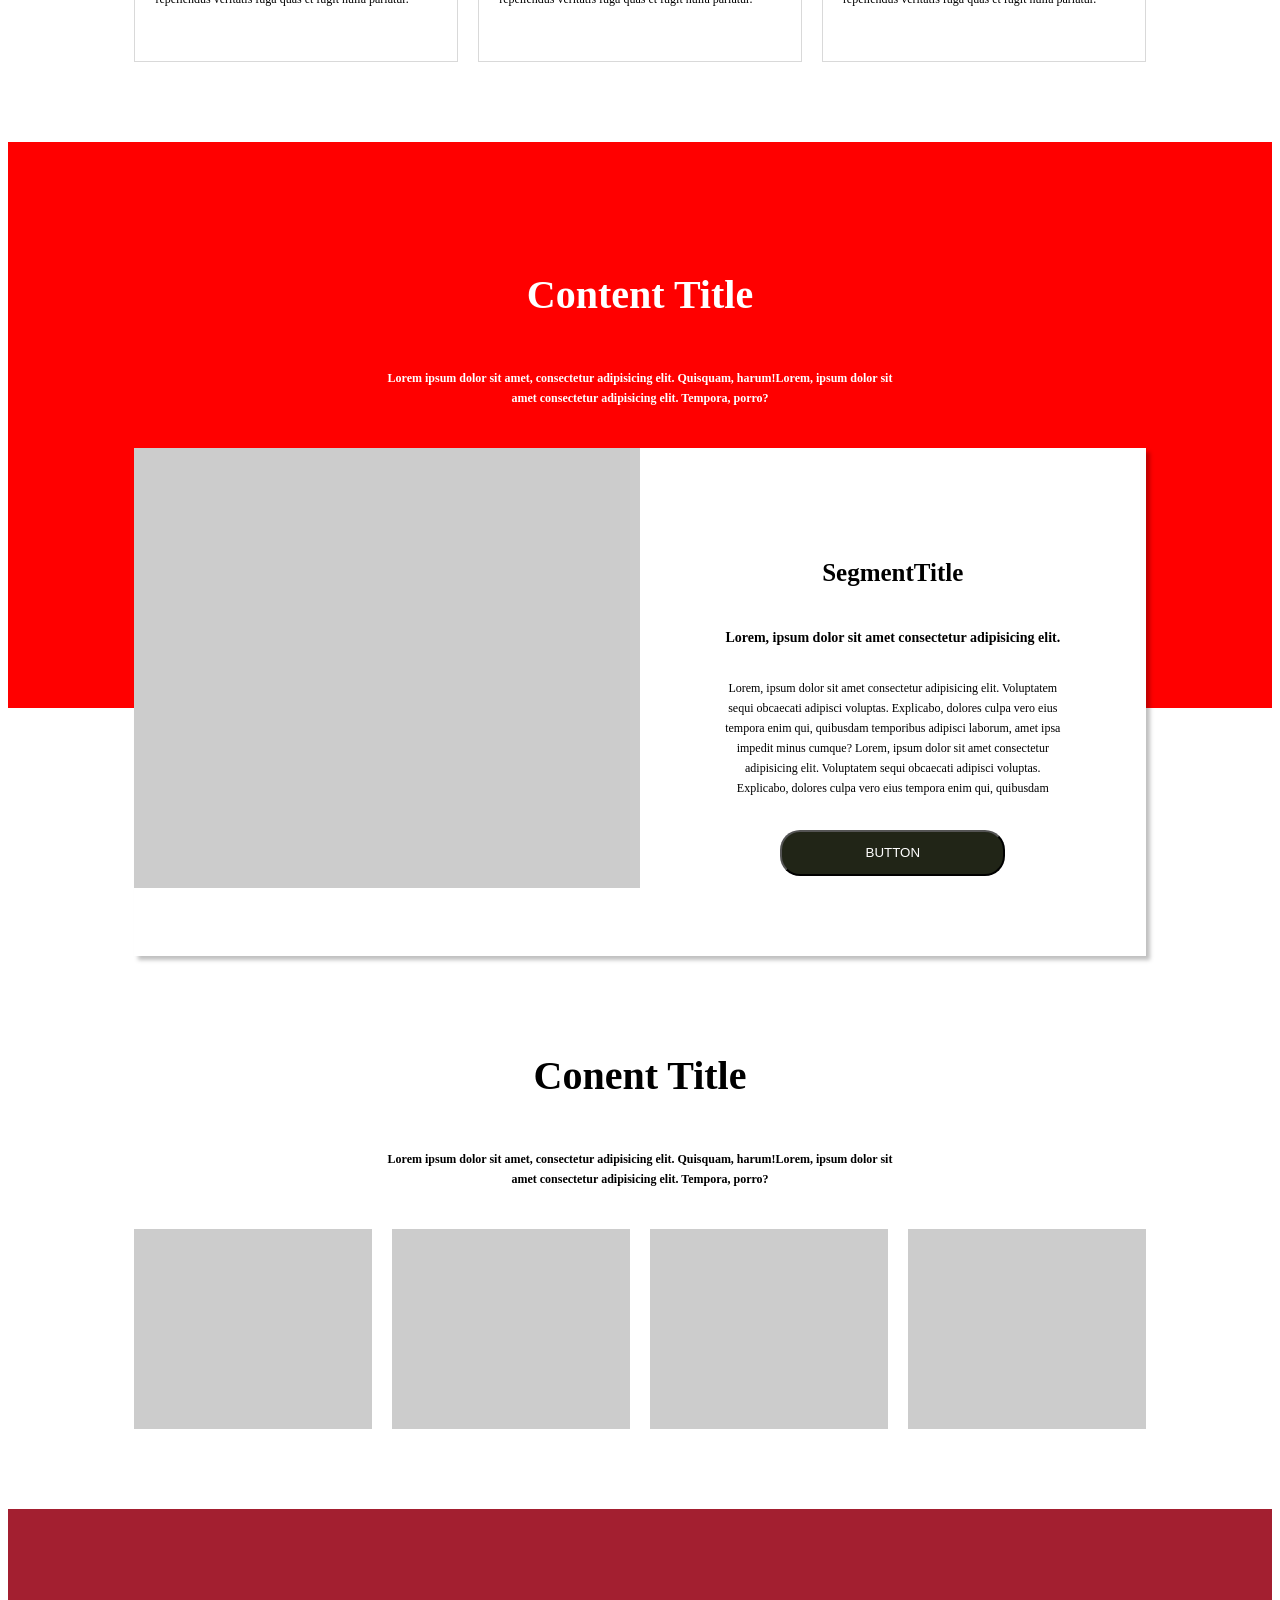
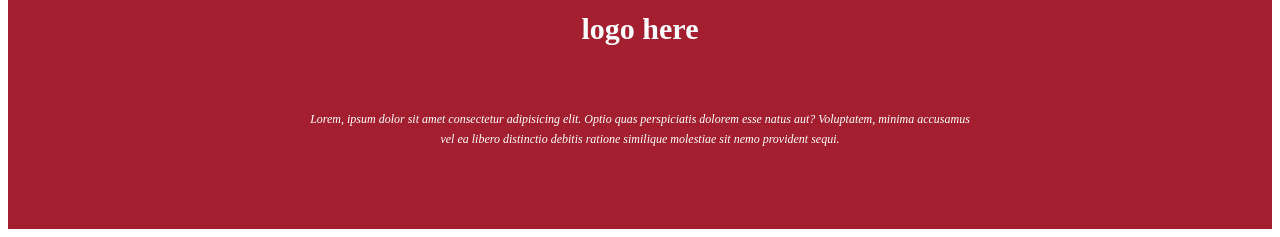
==== commit fcabc8f8: "오후수업" ====
--- a/20260328_exe3.html
+++ b/20260328_exe3.html
@@ -4,7 +4,7 @@
 <head>
     <meta charset="UTF-8">
     <meta name="viewport" content="width=device-width, initial-scale=1.0">
-    <link rel="stylesheet" href="./all.min.css">
+    <link rel="stylesheet" href="./css/all.min.css">
     <link rel="stylesheet" href="./reset.css">
     <style>
         /* 헤더탑 */
@@ -184,10 +184,12 @@
         }
         .content-wrap.content2>.content.cnt2>header{
             background-color: #f00;
+            color: #fff;
             padding-top: 80px;
             padding-bottom: 300px;
             background-image: url('./image/conten2_bg.png');
-            background-size: 33.33%;
+            background-size: 33.33% 100%;
+            background-repeat: repeat-x;
         }
         .content-wrap.content2>.content.cnt2>header>h2{}
         .content-wrap.content2>.content.cnt2>header>h4{
@@ -211,7 +213,7 @@
         }
         .content-wrap.content2>.content.cnt2>section>article>.image>video{
             height: 100%;
-            object-fit: cover;
+            object-fit: cover;  
         }
         .content-wrap.content2>.content.cnt2>section>article>.texts{
             width: 50%;
@@ -315,6 +317,20 @@
             font-size: 45px;
         }
 
+        /* 태블릿 */
+        @media (max-width: 1024px) {
+         .content-wrap.content1>.content.cnt1>section>.art-top>article:nth-of-type(2){
+            display: none;
+         }
+         .content-wrap.content1>.content.cnt1>section>.art-top>article{
+            width: 100%;
+         }
+        }
+        @media (max-width: 420px) {
+            .hdr-top-wrap{
+                background-color: rgb(15, 220, 145);
+            }
+        }
         </style>
     <title>20260328_exe3</title>
 </head>
